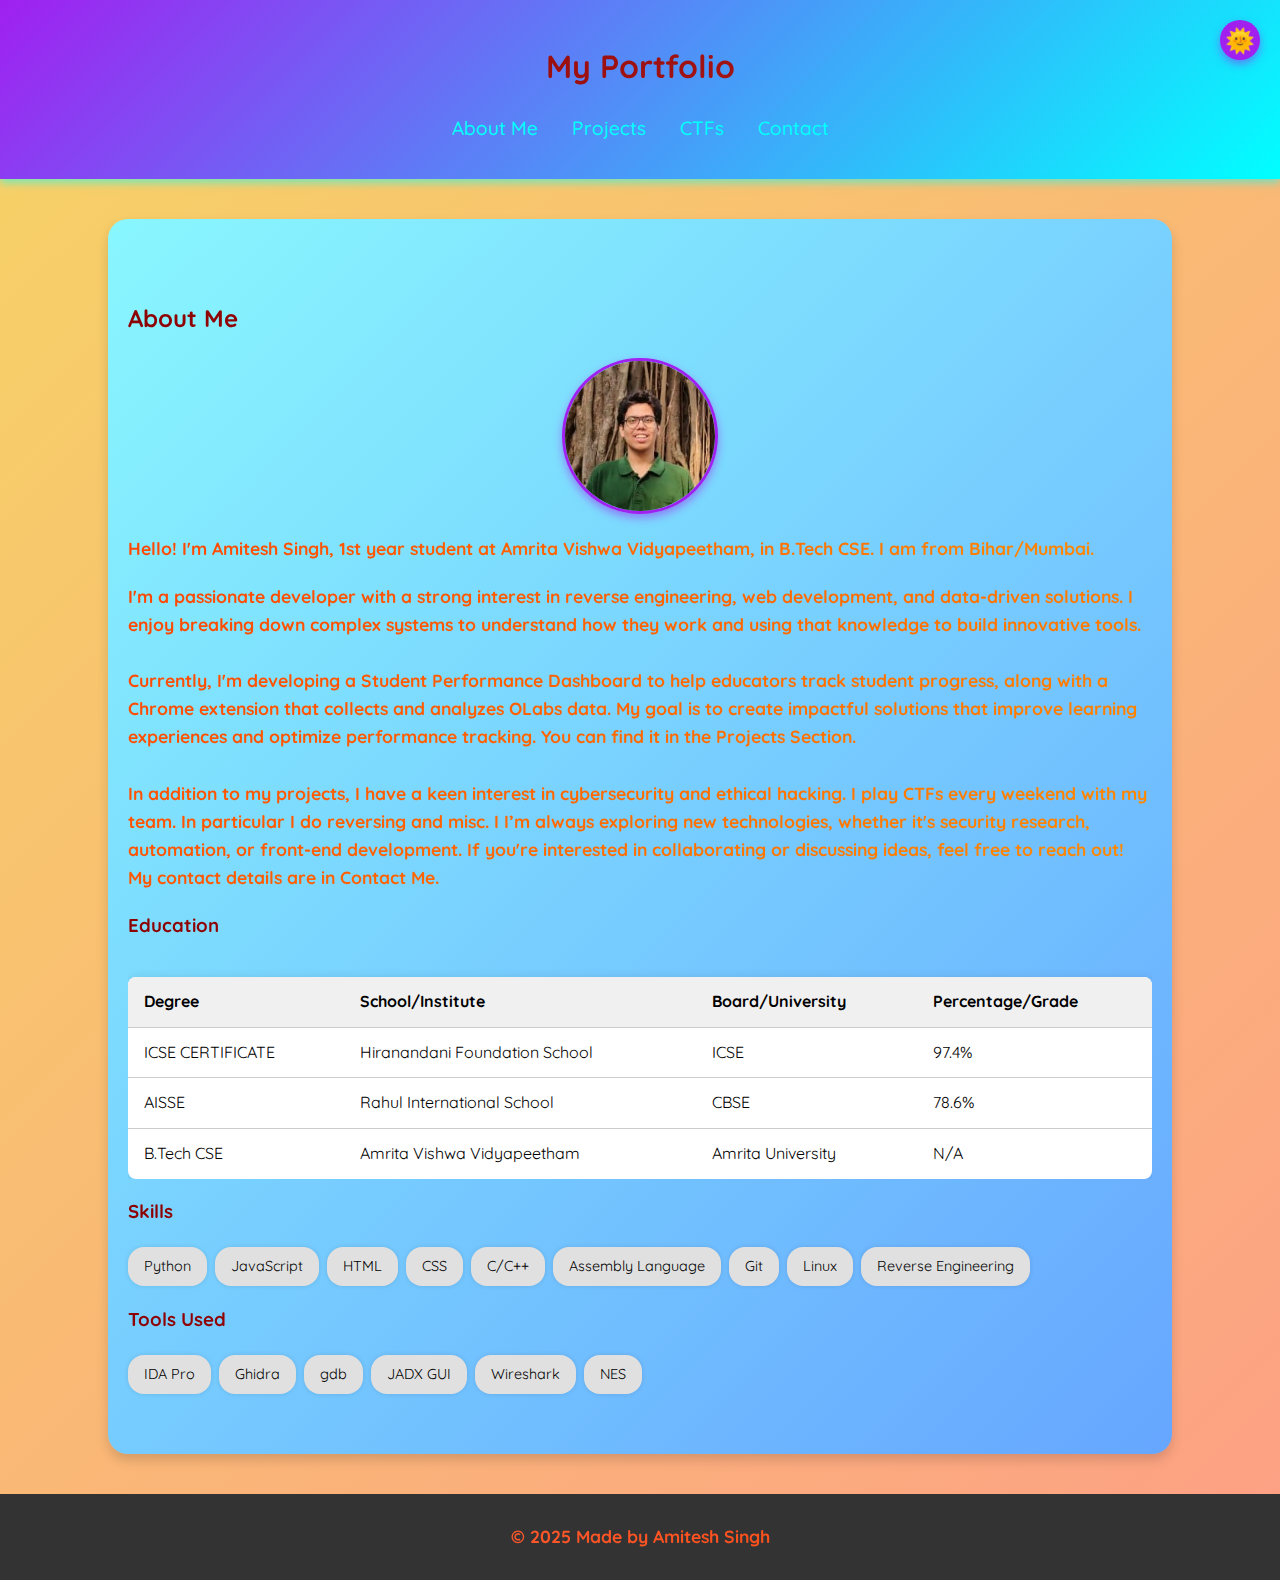
==== index.html @ 45d1e331 "Update index.html" ====
<!DOCTYPE html>
<html lang="en">
<head>
    <meta charset="UTF-8">
    <meta name="viewport" content="width=device-width, initial-scale=1.0">
    <title>My Portfolio</title>
    <link href="https://fonts.googleapis.com/css2?family=Quicksand:wght@300;400;500;600;700&display=swap" rel="stylesheet">
    <link rel="stylesheet" href="design.css">
    <script>
        document.addEventListener("DOMContentLoaded", function () {
            if (localStorage.getItem("theme") === "dark") {
                document.body.classList.add("dark-mode");
                document.getElementById("theme-icon").classList.add("moon");
            }

            showSection('about'); 
        });

        function showSection(sectionId) {
            const sections = document.querySelectorAll('.section');
            sections.forEach(section => {
                section.style.opacity = '0';
                setTimeout(() => section.style.display = 'none', 300);
            });

            const activeSection = document.getElementById(sectionId);
            if (activeSection) {
                setTimeout(() => {
                    activeSection.style.display = 'block';
                    activeSection.style.opacity = '1';
                }, 300);
            }
        }

        function toggleTheme() {
            document.body.classList.toggle("dark-mode");
            const themeIcon = document.getElementById("theme-icon");

            if (document.body.classList.contains("dark-mode")) {
                localStorage.setItem("theme", "dark");
                themeIcon.classList.add("moon");
            } else {
                localStorage.setItem("theme", "light");
                themeIcon.classList.remove("moon");
            }
        }
    </script>
</head>
<body>
    <header>
        <h1>My Portfolio</h1>
        <nav>
            <ul>
                <li><a href="#" onclick="showSection('about'); return false;">About Me</a></li>
                <li><a href="#" onclick="showSection('projects'); return false;">Projects</a></li>
                <li><a href="#" onclick="showSection('ctfs'); return false;">CTFs</a></li>
                <li><a href="#" onclick="showSection('contact'); return false;">Contact</a></li>
            </ul>
        </nav>
        <div id="theme-icon" class="theme-icon" onclick="toggleTheme()"></div>
    </header>
    
    <section id="about" class="section">
        <div class="container">
            <h2>About Me</h2>
            <div class="profile-container">
                <img src="Profile.jpeg" alt="Profile Picture" class="profile-pic">
            </div>
            <p>Hello! I'm Amitesh Singh, 1st year student at Amrita Vishwa Vidyapeetham, in B.Tech CSE. I am from Bihar/Mumbai.</p>
            <p>I'm a passionate developer with a strong interest in reverse engineering, web development, and data-driven solutions. I enjoy breaking down complex systems to understand how they work and using that knowledge to build innovative tools.

                <br><br>Currently, I'm developing a Student Performance Dashboard to help educators track student progress, along with a Chrome extension that collects and analyzes OLabs data. My goal is to create impactful solutions that improve learning experiences and optimize performance tracking. You can find it in the Projects Section.<br><br>
            In addition to my projects, I have a keen interest in cybersecurity and ethical hacking. I play CTFs every weekend with my team. In particular I do reversing and misc. I 
                
                I’m always exploring new technologies, whether it's security research, automation, or front-end development. If you're interested in collaborating or discussing ideas, feel free to reach out! My contact details are in Contact Me.</p>
            
                <h3>Education</h3>
                <div class="table-container">
                  <table class="education-table">
                    <thead>
                      <tr>
                        <th>Degree</th>
                        <th>School/Institute</th>
                        <th>Board/University</th>
                        <th>Percentage/Grade</th>
                      </tr>
                    </thead>
                    <tbody>
                      <tr>
                        <td>ICSE CERTIFICATE</td>
                        <td>Hiranandani Foundation School</td>
                        <td>ICSE</td>
                        <td>97.4%</td>
                      </tr>
                      <tr>
                        <td>AISSE</td>
                        <td>Rahul International School</td>
                        <td>CBSE</td>
                        <td>78.6%</td>
                      </tr>
                      <tr>
                        <td>B.Tech CSE</td>
                        <td>Amrita Vishwa Vidyapeetham</td>
                        <td>Amrita University</td>
                        <td>N/A</td>
                      </tr>
                    </tbody>
                  </table>
                </div>
                <h3>Skills</h3>
                <div class="skills-container">
                    <span class="skill-tag">Python</span>
                    <span class="skill-tag">JavaScript</span>
                    <span class="skill-tag">HTML</span>
                    <span class="skill-tag">CSS</span>
                    <span class="skill-tag">C/C++</span>
                    <span class="skill-tag">Assembly Language</span>
                    <span class="skill-tag">Git</span>
                    <span class="skill-tag">Linux</span>
                    <span class="skill-tag">Reverse Engineering</span>
                </div>
                <h3>Tools Used</h2>
                <div class="skills-container">
                     <span class="skill-tag">IDA Pro</span>
                     <span class="skill-tag">Ghidra</span>
                     <span class="skill-tag">gdb</span>
                     <span class="skill-tag">JADX GUI</span>
                     <span class="skill-tag">Wireshark</span>
                     <span class="skill-tag">NES</span>
                </div>
                
        </div>
    </section>
    
    <section id="projects" class="section">
        <div class="container">
            <h2>Projects</h2>
            <p>Just one project for now.</p>
            <div class="project-list">
                <div class="project">
                    <a href="https://github.com/bosnian8275/student-Overwatch" target="_blank" style="text-decoration: none; color: inherit;">
                        <h3>Project 1: Overwatch</h3>
                        <p>A cool web application I built for the OLabs hackathon with my teammate Swyam. It collects student data and displays it in a user-friendly manner to the teachers to help them cater to the needs of each student.<br><br>
                            But that is not all that it does, it can also be used to prevent students from cheating during exams or getting distracted while doing assignments. Check it out by clicking here. </p>
                    </a>
                </div>
            </div>
        </div>
    </section>
    
    <section id="contact" class="section">
        <div class="container">
            <h2>Contact</h2>
            <p>Now how do you contact the legendary ME.<br><br>
            1. My <a href="mailto:amitesh022005@gmail.com" target="_blank">email</a><br>
            2. My <a href="https://www.linkedin.com/in/amitesh-singh-221b00322/" target="_blank">Linkedin</a><br>
            3. You also find my work on my <a href="https://github.com/bosnian8275" target="_blank">github page</a> </p>
        </div>
    </section>
    <section id="ctfs" class="section">
        <h1>CTF</h1>
        <p>Here are the CTFs I have participated in with my team (some links might not be working because the challenges are no longer up)</p>
        <ul>
            <li><a href="https://backdoor.infoseciitr.in/login" target="_blank">BackdoorCTF24</a></li>
            <li><a href="https://play.uoftctf.org/" target="_blank">UOCTF24</a></li>
            <li><a href="https://ctfd.tuctf.com/" target="_blank">TUCTF24</a></li>
            <li><a href="https://ctf.nullcon.net/" target="_blank">HACKIMCTF25</a></li>
            <li style="color: black;">LACTF(Can't give link for this ctf because the link is the password)</li>
            <li><a href="https://ctfd.broncoctf.xyz/login" target="_blank">BRONCOCTF25</a></li>
            <li><a href="https://kashictf.iitbhucybersec.in/login" target="_blank">KASHICTF25</a></li>
            <li><a href="https://ctf.theromanxpl0.it/login" target="_blank">TRXCTF25</a></li>
            <li><a href="https://pwnme.phreaks.fr/login" target="_blank">PWNMECTF25</a></li>
            <li><a href="https://vishwafinal.eng.run/login" target="_blank">VISHWACTF25</a></li>
            <li><a href="https://apoorvctf.iiitkottayam.ac.in/login" target="_blank">APOORVCTF25</a></li>
            <li><a href="https://ctf.winja.org/login" target="_blank">WINJACTF25</a></li>
            <li><a href="https://kalmarc.tf/login" target="_blank">KALMARCTF25</a></li>
            <li style="color: black;">UGRACTF25(Can't give link as link is the login password)</li>
            <li style="color: black;">NOWRUZCTF25(Can't give link as link is the login password))</li>
            <li><a href="https://utctf.live/login" target="_blank">UTCTF25</a></li>
        </ul>
    </section>
    <footer>
        <p>&copy; 2025 Made by Amitesh Singh</p>
    </footer>
</body>
</html>
---- design.css ----
body {
    font-family: 'Quicksand', sans-serif;
    margin: 0;
    padding: 0;
    background: linear-gradient(135deg, #f6d365, #fda085);
    color: #333;
    text-align: center;
    transition: background 0.5s, color 0.5s;
    line-height: 1.6;
    font-size: 16px;
}

#ctfs a {
    font-family: 'Quicksand', sans-serif;
    color: #FF4500;
    text-decoration: none;
    font-weight: bold;
    transition: color 0.3s ease, transform 0.3s ease;
}

#ctfs a:hover {
    color: #FF6347;
    transform: scale(1.1);
}

body.dark-mode #ctfs a {
    color: #9370DB;
    text-decoration: none;
    font-weight: bold;
    transition: color 0.3s ease, transform 0.3s ease;
}

body.dark-mode #ctfs a:hover {
    color: #7289DA;
    transform: scale(1.1);
}

h1, h2, h3 {
    font-family: 'Quicksand', sans-serif;
    font-weight: bolder;
    margin-bottom: 20px;
    background: linear-gradient(135deg, #8B0000, #B22222);
    -webkit-background-clip: text;
    -webkit-text-fill-color: transparent;
    background-clip: text;
    text-fill-color: transparent;
}

p {
    font-family: 'Quicksand', sans-serif;
    font-size: 1.1em;
    margin-bottom: 20px;
    font-weight: bold;
    background: linear-gradient(135deg, #FF6347, #FF4500);
    -webkit-background-clip: text;
    -webkit-text-fill-color: transparent;
    background-clip: text;
}

body.dark-mode {
    background: #0b0c10;
    color: #DCDDDE;
}

body.dark-mode h1, 
body.dark-mode h2, 
body.dark-mode h3 {
    background: linear-gradient(135deg, #4B0082, #6A0DAD);
    -webkit-background-clip: text;
    -webkit-text-fill-color: transparent;
    background-clip: text;
    text-fill-color: transparent;
}

body.dark-mode p {
    background: linear-gradient(135deg, #9370DB, #BA55D3);
    -webkit-background-clip: text;
    -webkit-text-fill-color: transparent;
    background-clip: text;
    text-fill-color: transparent;
}

.profile-pic {
    width: 150px;
    height: 150px;
    border-radius: 50%;
    object-fit: cover;
    border: 3px solid #a020f0;
    box-shadow: 0px 4px 8px rgba(160, 32, 240, 0.5);
    transition: transform 0.3s ease-in-out;
}

.profile-container {
    display: flex;
    justify-content: center;
    margin-bottom: 20px;
}

.profile-pic:hover {
    transform: scale(1.1);
}

header {
    background: linear-gradient(135deg, #a020f0, #00ffff);
    color: white;
    padding: 20px 0;
    position: relative;
    box-shadow: 0px 4px 8px rgba(0, 255, 255, 0.5);
}

body.dark-mode header {
    background: linear-gradient(135deg, #232428, #4B0082);
    color: #DCDDDE;
    box-shadow: 0px 4px 8px rgba(75, 0, 130, 0.5);
}

body.dark-mode h1 {
    background: none;
    color: white;
    -webkit-text-fill-color: white;
}

.theme-icon {
    position: absolute;
    top: 20px;
    right: 20px;
    width: 40px;
    height: 40px;
    font-size: 24px;
    display: flex;
    align-items: center;
    justify-content: center;
    cursor: pointer;
    border-radius: 50%;
    background: #a020f0;
    color: white;
    transition: background 0.3s ease-in-out, color 0.3s ease-in-out;
    box-shadow: 0px 4px 8px rgba(160, 32, 240, 0.5);
}

.theme-icon::before {
    content: "🌞";  
}

body.dark-mode .theme-icon {
    background: #DCDDDE;
    color: #232428;
}

body.dark-mode .theme-icon::before {
    content: "🌙";
}

nav ul {
    list-style: none;
    padding: 0;
}

nav ul li {
    display: inline;
    margin: 0 15px;
}

nav ul li a {
    font-family: 'Quicksand', sans-serif;
    color: #00ffff;
    text-decoration: none;
    font-size: 1.2em;
    font-weight: 500;
    transition: color 0.3s ease-in-out;
    cursor: pointer;
}

body.dark-mode nav ul li a {
    color: #00ffff;
}

body.dark-mode nav ul li a:hover {
    color: #ff00ff;
}

body.dark-mode .profile-pic {
    border: 3px solid #a020f0;
    box-shadow: 0px 4px 8px rgba(160, 32, 240, 0.5);
}

body.dark-mode .project {
    background: #0b0c10;
    color: #a020f0;
    box-shadow: 0px 4px 10px rgba(160, 32, 240, 0.5);
}

body.dark-mode .project h3 {
    color: #ffffff;
}

body.dark-mode .project:hover {
    background: #1a1a1d;
}

#contact a {
    font-family: 'Quicksand', sans-serif;
    color: #FF6347;
    text-decoration: none;
    font-weight: bold;
    transition: transform 0.3s ease, text-shadow 0.3s ease;
    border-bottom: 2px solid transparent;
}

#contact a:hover {
    transform: translateY(-2px);
    text-shadow: 0px 4px 6px rgba(255, 69, 0, 0.5);
    border-bottom: 2px solid #FF6347;
}

body.dark-mode #contact a {
    color: #9370DB;
    text-decoration: none;
    font-weight: bold;
    transition: transform 0.3s ease, text-shadow 0.3s ease;
    border-bottom: 2px solid transparent;
}

#ctfs li {
    font-family: 'Quicksand', sans-serif;
    color: #FF6347;
    font-weight: bold;
}

body.dark-mode #ctfs li {
    font-family: 'Quicksand', sans-serif;
    color: #9370DB;
    font-weight: bold;
}

body.dark-mode #contact a:hover {
    color: #7289DA;
    transform: translateY(-2px);
    border-bottom: 2px solid #7289DA;
}

nav ul li a:hover {
    color: #ff00ff;
}

.section {
    padding: 60px 20px;
    background: linear-gradient(135deg, #89f7fe, #66a6ff);
    width: 80%;
    margin: 40px auto;
    border-radius: 20px;
    box-shadow: 0px 6px 12px rgba(0, 0, 0, 0.15);
    transition: opacity 0.3s ease-in-out, background 0.5s, color 0.5s;
    opacity: 0;
    display: none;
    color: #333;
    text-align: left;
}

.section h1, .section p {
    background: linear-gradient(135deg, #FF4500, #FF8C00);
    -webkit-background-clip: text;
    -webkit-text-fill-color: transparent;
    background-clip: text;
    text-fill-color: transparent;
}

body.dark-mode .section {
    background: linear-gradient(135deg, #E6E6E6, #C0C0C0);
    color: #333;
    box-shadow: 0px 6px 12px rgba(0, 0, 0, 0.15);
    border: 1px solid #D3D3D3;
}

body.dark-mode .section h1, 
body.dark-mode .section p {
    background: linear-gradient(135deg, #6A0DAD, #8A2BE2);
    -webkit-background-clip: text;
    -webkit-text-fill-color: transparent;
    background-clip: text;
    text-fill-color: transparent;
}

#about {
    display: block;
    opacity: 1;
}

.project-list {
    display: flex;
    justify-content: center;
    gap: 20px;
    flex-wrap: wrap;
}

.project {
    background: linear-gradient(135deg, #84fab0, #8fd3f4);
    padding: 20px;
    border-radius: 15px;
    width: 40%;
    box-shadow: 0px 4px 10px rgba(0, 0, 0, 0.2);
}

.project:hover {
    transform: scale(1.05);
    background: linear-gradient(135deg, #8fd3f4, #84fab0);
}

#ctfs ul {
    list-style-type: disc;
}

  

body.dark-mode {
    cursor: url('.png') 10 10, pointer;
}

footer {
    background: #333;
    color: white;
    text-align: center;
    padding: 10px 0;
    margin-top: 20px;
}

.education-table {
    width: 100%;
    border-collapse: collapse;
    margin-top: 1rem;
    background-color: var(--table-bg);
    color: var(--text-color);
    box-shadow: 0 0 10px rgba(0,0,0,0.1);
    border-radius: 0.5rem;
    overflow: hidden;
}
  
.education-table th, .education-table td {
    padding: 0.75rem 1rem;
    text-align: left;
    border-bottom: 1px solid var(--border-color);
}
  
.education-table thead {
    background-color: var(--table-head-bg);
    color: var(--table-head-text);
}
  
.education-table tr:last-child td {
    border-bottom: none;
}

.table-container {
    overflow-x: auto;
}

:root {
    --table-bg: #ffffff;
    --table-head-bg: #f0f0f0;
    --table-head-text: #000000;
    --text-color: #000000;
    --border-color: #cccccc;
}
  
body.dark-mode {
    --table-bg: #1e1e2f;
    --table-head-bg: #2e2e40;
    --table-head-text: #ffffff;
    --text-color: #e0e0e0;
    --border-color: #444;
}

.skills-container {
    display: flex;
    flex-wrap: wrap;
    gap: 0.5rem;
    margin-top: 1rem;
}
  
.skill-tag {
    padding: 0.5rem 1rem;
    background-color: var(--tag-bg);
    color: var(--tag-text);
    border-radius: 1rem;
    font-size: 0.9rem;
    box-shadow: 0 0 5px rgba(0,0,0,0.1);
    transition: background-color 0.3s;
}

:root {
    --tag-bg: #e0e0e0;
    --tag-text: #000000;
}
  
body.dark-mode {
    --tag-bg: #2a2a3d;
    --tag-text: #ffffff;
}
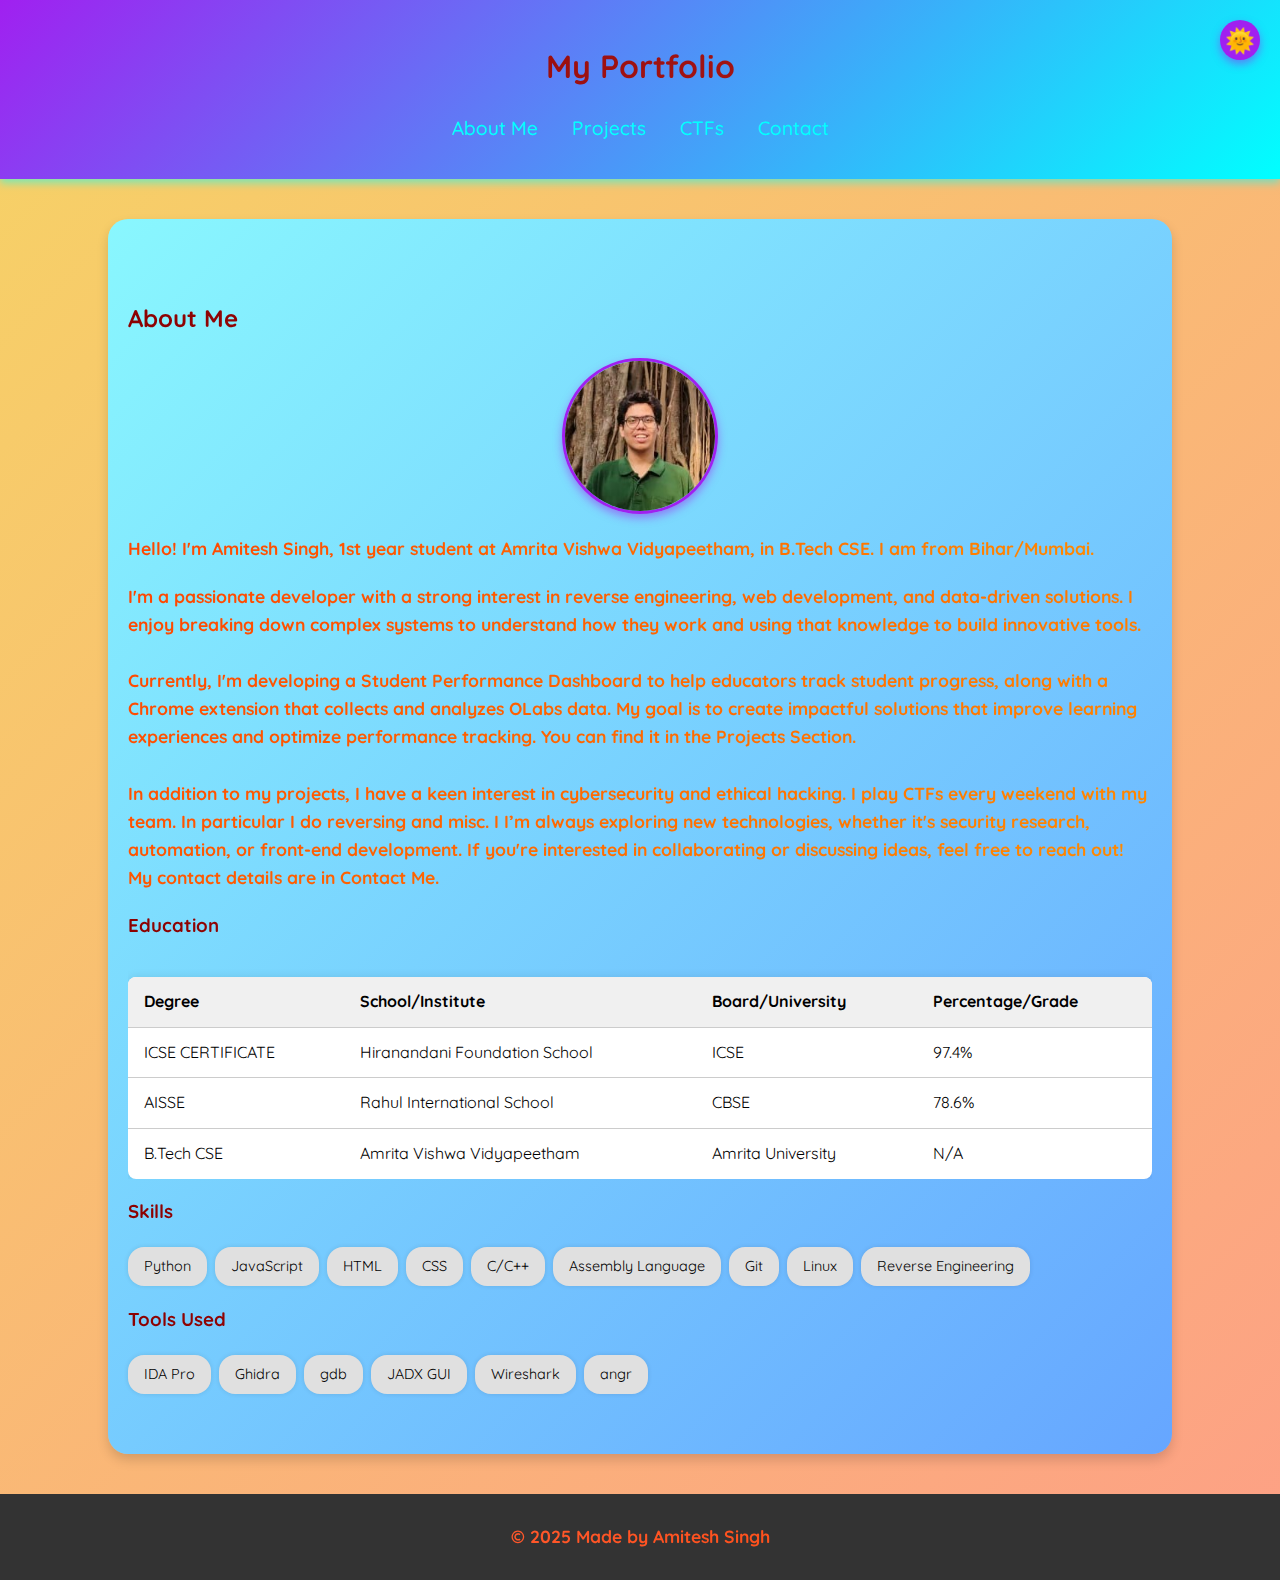
==== commit e56c4796: "Update index.html" ====
--- a/index.html
+++ b/index.html
@@ -126,7 +126,7 @@
                      <span class="skill-tag">gdb</span>
                      <span class="skill-tag">JADX GUI</span>
                      <span class="skill-tag">Wireshark</span>
-                     <span class="skill-tag">NES</span>
+                     <span class="skill-tag">angr</span>
                 </div>
                 
         </div>
@@ -165,7 +165,7 @@
             <li><a href="https://play.uoftctf.org/" target="_blank">UOCTF24</a></li>
             <li><a href="https://ctfd.tuctf.com/" target="_blank">TUCTF24</a></li>
             <li><a href="https://ctf.nullcon.net/" target="_blank">HACKIMCTF25</a></li>
-            <li style="color: black;">LACTF(Can't give link for this ctf because the link is the password)</li>
+            <li style="color: black;">LACTF</li>
             <li><a href="https://ctfd.broncoctf.xyz/login" target="_blank">BRONCOCTF25</a></li>
             <li><a href="https://kashictf.iitbhucybersec.in/login" target="_blank">KASHICTF25</a></li>
             <li><a href="https://ctf.theromanxpl0.it/login" target="_blank">TRXCTF25</a></li>
@@ -174,8 +174,8 @@
             <li><a href="https://apoorvctf.iiitkottayam.ac.in/login" target="_blank">APOORVCTF25</a></li>
             <li><a href="https://ctf.winja.org/login" target="_blank">WINJACTF25</a></li>
             <li><a href="https://kalmarc.tf/login" target="_blank">KALMARCTF25</a></li>
-            <li style="color: black;">UGRACTF25(Can't give link as link is the login password)</li>
-            <li style="color: black;">NOWRUZCTF25(Can't give link as link is the login password))</li>
+            <li style="color: black;">UGRACTF25</li>
+            <li style="color: black;">NOWRUZCTF25</li>
             <li><a href="https://utctf.live/login" target="_blank">UTCTF25</a></li>
         </ul>
     </section>
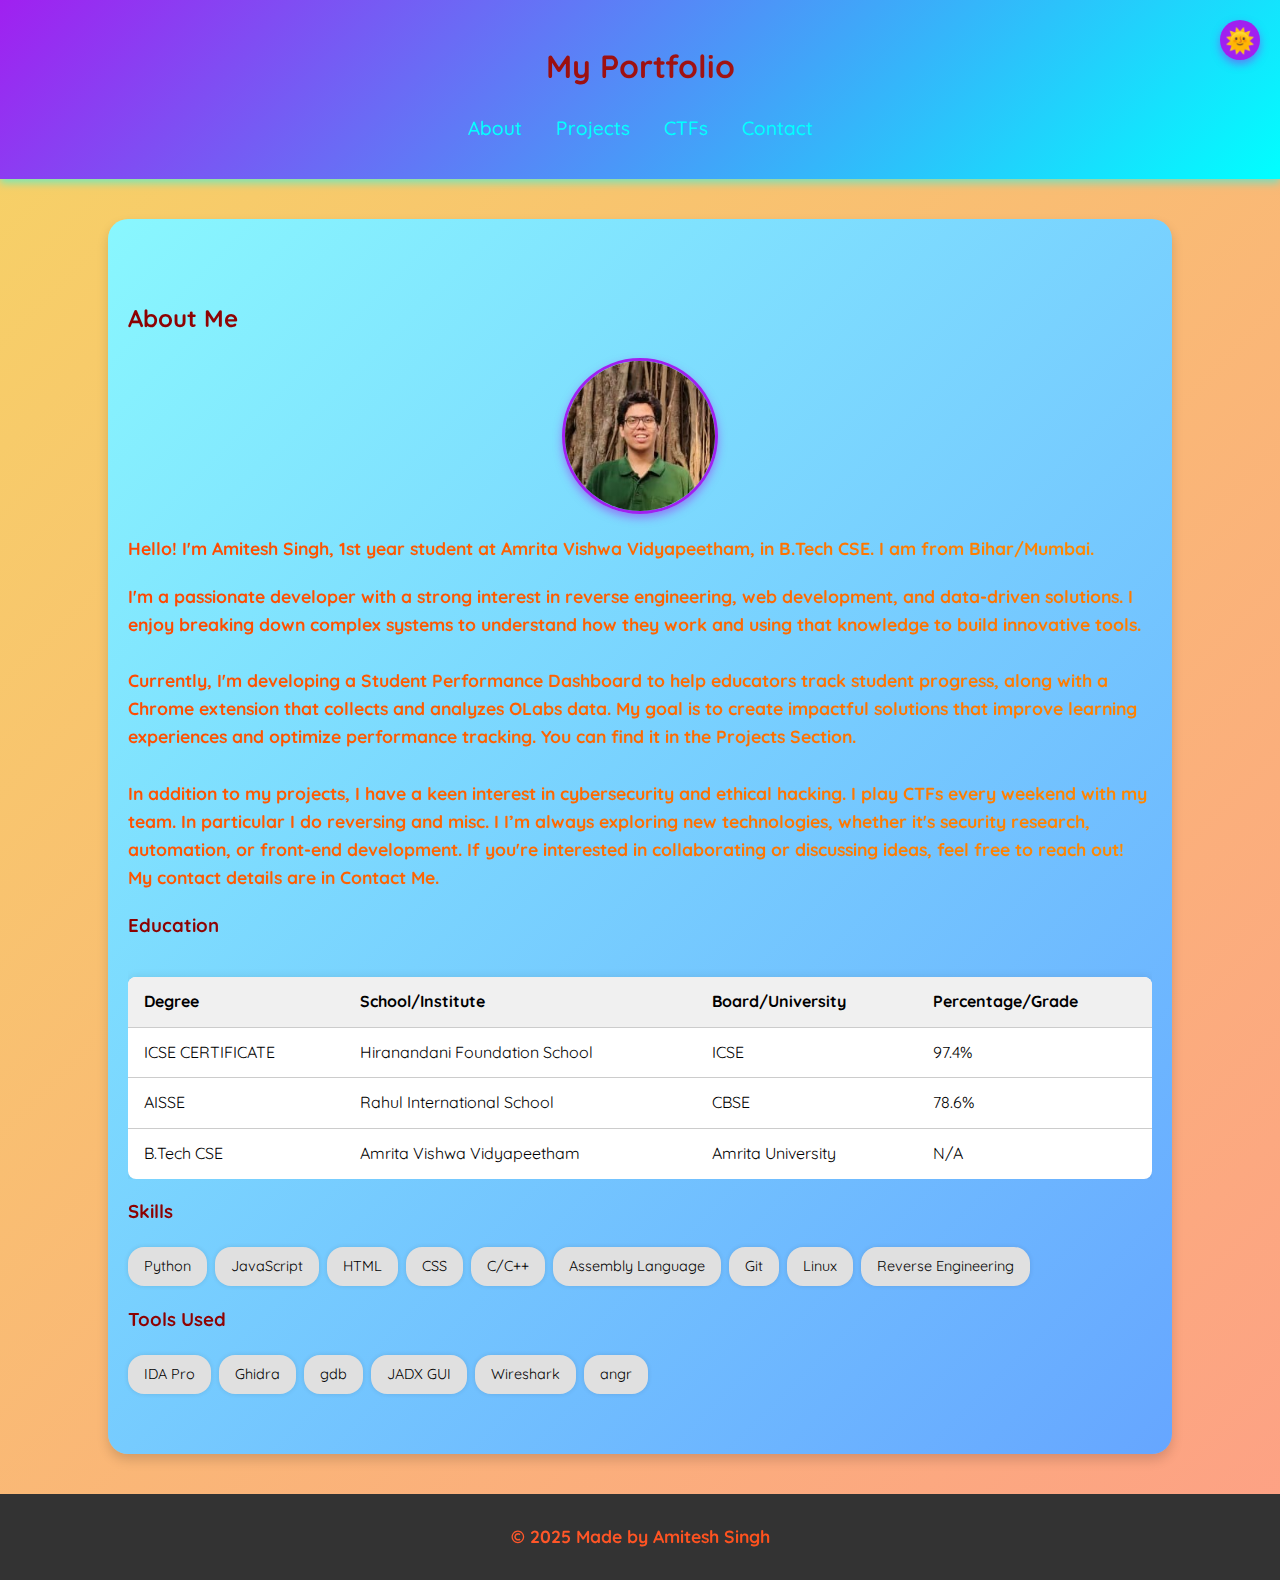
==== commit dbb7ffcf: "Update index.html" ====
--- a/index.html
+++ b/index.html
@@ -51,7 +51,7 @@
         <h1>My Portfolio</h1>
         <nav>
             <ul>
-                <li><a href="#" onclick="showSection('about'); return false;">About Me</a></li>
+                <li><a href="#" onclick="showSection('about'); return false;">About</a></li>
                 <li><a href="#" onclick="showSection('projects'); return false;">Projects</a></li>
                 <li><a href="#" onclick="showSection('ctfs'); return false;">CTFs</a></li>
                 <li><a href="#" onclick="showSection('contact'); return false;">Contact</a></li>
@@ -66,6 +66,7 @@
             <div class="profile-container">
                 <img src="Profile.jpeg" alt="Profile Picture" class="profile-pic">
             </div>
+
             <p>Hello! I'm Amitesh Singh, 1st year student at Amrita Vishwa Vidyapeetham, in B.Tech CSE. I am from Bihar/Mumbai.</p>
             <p>I'm a passionate developer with a strong interest in reverse engineering, web development, and data-driven solutions. I enjoy breaking down complex systems to understand how they work and using that knowledge to build innovative tools.
 
@@ -109,26 +110,25 @@
                 </div>
                 <h3>Skills</h3>
                 <div class="skills-container">
-                    <span class="skill-tag">Python</span>
-                    <span class="skill-tag">JavaScript</span>
-                    <span class="skill-tag">HTML</span>
-                    <span class="skill-tag">CSS</span>
-                    <span class="skill-tag">C/C++</span>
-                    <span class="skill-tag">Assembly Language</span>
-                    <span class="skill-tag">Git</span>
-                    <span class="skill-tag">Linux</span>
-                    <span class="skill-tag">Reverse Engineering</span>
+                <span class="skill-tag">Python</span>
+                <span class="skill-tag">JavaScript</span>
+                <span class="skill-tag">HTML</span>
+                <span class="skill-tag">CSS</span>
+                <span class="skill-tag">C/C++</span>
+                <span class="skill-tag">Assembly Language</span>
+                <span class="skill-tag">Git</span>
+                <span class="skill-tag">Linux</span>
+                <span class="skill-tag">Reverse Engineering</span>
                 </div>
                 <h3>Tools Used</h2>
                 <div class="skills-container">
-                     <span class="skill-tag">IDA Pro</span>
-                     <span class="skill-tag">Ghidra</span>
-                     <span class="skill-tag">gdb</span>
-                     <span class="skill-tag">JADX GUI</span>
-                     <span class="skill-tag">Wireshark</span>
-                     <span class="skill-tag">angr</span>
+                <span class="skill-tag">IDA Pro</span>
+                <span class="skill-tag">Ghidra</span>
+                <span class="skill-tag">gdb</span>
+                <span class="skill-tag">JADX GUI</span>
+                <span class="skill-tag">Wireshark</span>
+                <span class="skill-tag">angr</span>
                 </div>
-                
         </div>
     </section>
     
@@ -139,6 +139,7 @@
             <div class="project-list">
                 <div class="project">
                     <a href="https://github.com/bosnian8275/student-Overwatch" target="_blank" style="text-decoration: none; color: inherit;">
+                        <img src="Overwatch.jpeg" alt="Overwatch Project Screenshot" class="project-img" />
                         <h3>Project 1: Overwatch</h3>
                         <p>A cool web application I built for the OLabs hackathon with my teammate Swyam. It collects student data and displays it in a user-friendly manner to the teachers to help them cater to the needs of each student.<br><br>
                             But that is not all that it does, it can also be used to prevent students from cheating during exams or getting distracted while doing assignments. Check it out by clicking here. </p>
@@ -148,39 +149,43 @@
         </div>
     </section>
     
-    <section id="contact" class="section">
-        <div class="container">
-            <h2>Contact</h2>
-            <p>Now how do you contact the legendary ME.<br><br>
-            1. My <a href="mailto:amitesh022005@gmail.com" target="_blank">email</a><br>
-            2. My <a href="https://www.linkedin.com/in/amitesh-singh-221b00322/" target="_blank">Linkedin</a><br>
-            3. You also find my work on my <a href="https://github.com/bosnian8275" target="_blank">github page</a> </p>
+    <section id="ctfs" class="section">
+        <h1>CTFs</h1>
+        <p>
+          Here are the CTFs I have participated in with my team 
+        </p>
+        <div class="ctf-container" >
+            <div class="ctf-item"><a href="https://ctftime.org/event/2540/" target="_blank">BackdoorCTF24</a></div>
+            <div class="ctf-item"><a href="https://ctftime.org/event/2584/" target="_blank">TUCTF24</a></div>
+            <div class="ctf-item"><a href="https://ctftime.org/event/2642/" target="_blank">HACKIMCTF25</a></div>
+            <div class="ctf-item"><a href="https://ctftime.org/event/2592/" target="_blank">LACTF25</a></div>
+            <div class="ctf-item"><a href="https://ctftime.org/event/2657/" target="_blank">BRONCOCTF25</a></div>
+            <div class="ctf-item"><a href="https://ctftime.org/event/2668/" target="_blank">KASHICTF25</a></div>
+            <div class="ctf-item"><a href="https://ctftime.org/event/2654/" target="_blank">TRXCTF25</a></div>
+            <div class="ctf-item"><a href="https://ctftime.org/event/2658/" target="_blank">PWNMECTF25</a></div>
+            <div class="ctf-item"><a href="https://ctftime.org/event/2630/" target="_blank">VISHWACTF25</a></div>
+            <div class="ctf-item"><a href="https://ctftime.org/event/2638/" target="_blank">APOORVCTF25</a></div>
+            <div class="ctf-item"><a href="https://ctftime.org/event/2692/" target="_blank">WINJACTF25</a></div>
+            <div class="ctf-item"><a href="https://ctftime.org/event/2599/" target="_blank">KALMARCTF25</a></div>
+            <div class="ctf-item"><a href="https://ctftime.org/ctf/457/" target="_blank">UGRACTF25</a></div>
+            <div class="ctf-item"><a href="https://ctftime.org/event/2601/" target="_blank">NOWRUZCTF25</a></div>
+            <div class="ctf-item"><a href="https://ctftime.org/event/2641/" target="_blank">UTCTF25</a></div>
         </div>
-    </section>
-    <section id="ctfs" class="section">
-        <h1>CTF</h1>
-        <p>Here are the CTFs I have participated in with my team (some links might not be working because the challenges are no longer up)</p>
-        <ul>
-            <li><a href="https://backdoor.infoseciitr.in/login" target="_blank">BackdoorCTF24</a></li>
-            <li><a href="https://play.uoftctf.org/" target="_blank">UOCTF24</a></li>
-            <li><a href="https://ctfd.tuctf.com/" target="_blank">TUCTF24</a></li>
-            <li><a href="https://ctf.nullcon.net/" target="_blank">HACKIMCTF25</a></li>
-            <li style="color: black;">LACTF</li>
-            <li><a href="https://ctfd.broncoctf.xyz/login" target="_blank">BRONCOCTF25</a></li>
-            <li><a href="https://kashictf.iitbhucybersec.in/login" target="_blank">KASHICTF25</a></li>
-            <li><a href="https://ctf.theromanxpl0.it/login" target="_blank">TRXCTF25</a></li>
-            <li><a href="https://pwnme.phreaks.fr/login" target="_blank">PWNMECTF25</a></li>
-            <li><a href="https://vishwafinal.eng.run/login" target="_blank">VISHWACTF25</a></li>
-            <li><a href="https://apoorvctf.iiitkottayam.ac.in/login" target="_blank">APOORVCTF25</a></li>
-            <li><a href="https://ctf.winja.org/login" target="_blank">WINJACTF25</a></li>
-            <li><a href="https://kalmarc.tf/login" target="_blank">KALMARCTF25</a></li>
-            <li style="color: black;">UGRACTF25</li>
-            <li style="color: black;">NOWRUZCTF25</li>
-            <li><a href="https://utctf.live/login" target="_blank">UTCTF25</a></li>
-        </ul>
-    </section>
+      </section>   
+      
+        <section id="contact" class="section">
+            <div class="container">
+                <h2>Contact</h2>
+                <p>Feel free to reach out to me on: <br><br>
+                1. My <a href="mailto:amitesh022005@gmail.com" target="_blank">email</a><br>
+                2. My <a href="https://www.linkedin.com/in/amitesh-singh-221b00322/" target="_blank">Linkedin</a><br>
+                3. You also find my work on my <a href="https://github.com/bosnian8275" target="_blank">github page</a> </p>
+            </div>
+        </section>
+       
     <footer>
         <p>&copy; 2025 Made by Amitesh Singh</p>
     </footer>
+
 </body>
 </html>
--- a/design.css
+++ b/design.css
@@ -396,3 +396,56 @@
     --tag-bg: #2a2a3d;
     --tag-text: #ffffff;
 }
+
+.project-img {
+    width: 100%;
+    height: auto;
+    border-radius: 12px;
+    box-shadow: 0 0 12px rgba(0, 0, 0, 0.3);
+    margin-top: 1rem;
+    max-width: 100%;
+  }
+
+.ctf-container {
+    display: flex;
+    flex-wrap: wrap;
+    justify-content: space-evenly;
+    gap: 20px;
+    padding: 20px;
+    border-radius: 15px;
+    background: var(--ctf-bg);
+    box-shadow: 0 4px 10px rgba(0, 0, 0, 0.1);
+    transition: background 0.5s ease;
+}
+
+.ctf-item {
+    flex: 1 1 200px;
+    max-width: 300px;
+    background: var(--ctf-item-bg);
+    color: var(--ctf-text-color);
+    border-radius: 10px;
+    padding: 15px;
+    font-weight: bold;
+    text-align: center;
+    box-shadow: 0 2px 8px rgba(0,0,0,0.1);
+    transition: transform 0.3s, background 0.3s;
+}
+
+.ctf-item:hover {
+    transform: translateY(-5px);
+    background: var(--ctf-hover-bg);
+}
+
+:root {
+    --ctf-bg: #fdfdfd;
+    --ctf-item-bg: #ffffff;
+    --ctf-hover-bg: #f0f0f0;
+    --ctf-text-color: #333;
+}
+
+body.dark-mode {
+    --ctf-bg: #1e1e2f;
+    --ctf-item-bg: #2a2a3d;
+    --ctf-hover-bg: #3a3a4d;
+    --ctf-text-color: #e0e0e0;
+}
